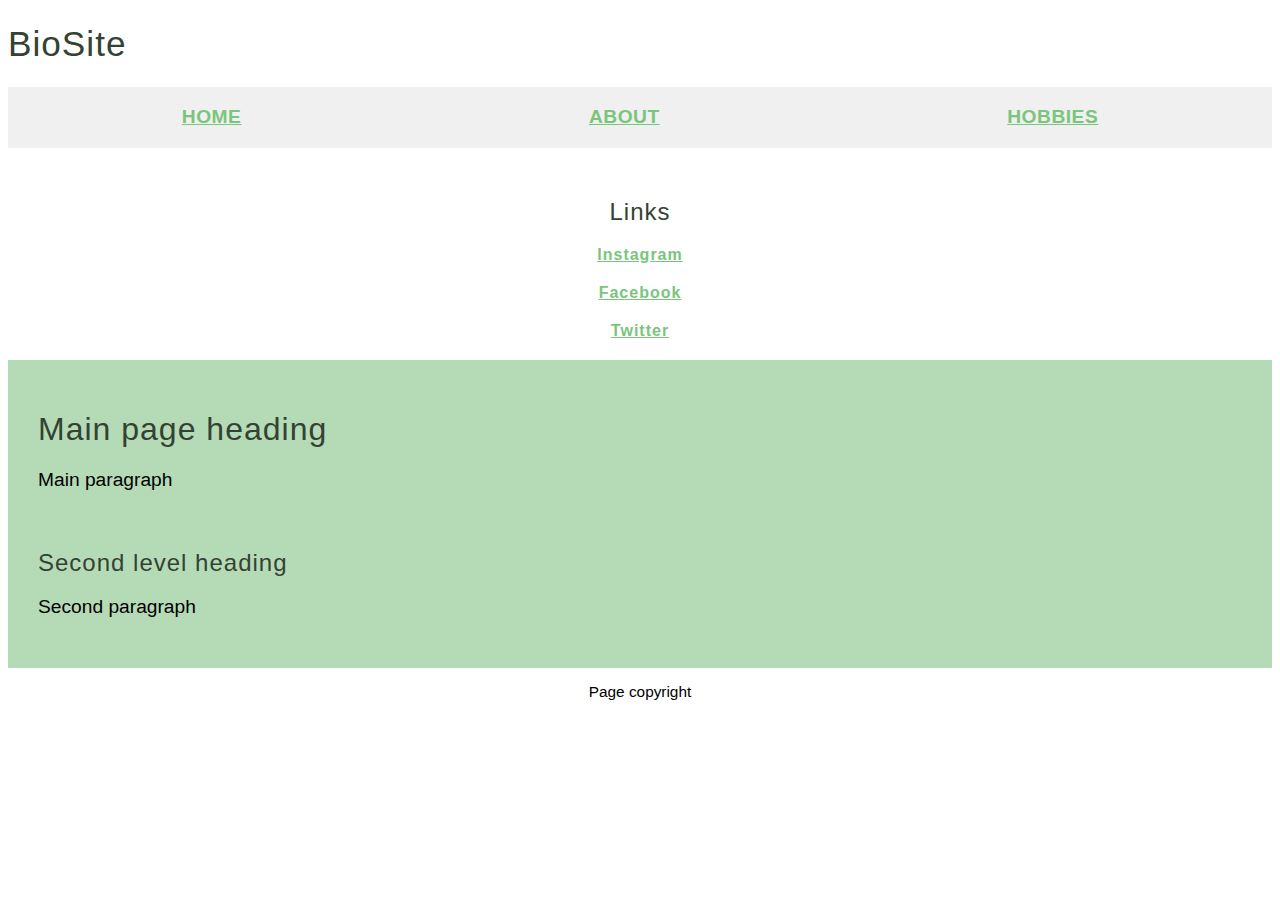
==== about.html @ 51dc38e4 "Module 6.3 Assignment - 3 pages and a CSS file" ====
<!--
  Omar Johnson
  bioSite About
  1/30/24
-->
<!DOCTYPE html>
<html lang="en">
<head>

  <title>bioSite About Page</title>

  <link rel="stylesheet" href="./index.css">

</head>
<body>

  <div class="header-title">
    <h1>BioSite</h1>
  </div>

  <div class="navbar">

    <p><a href="./index.html">Home</a></p>

    <p><a href="#">About</a></p>

    <p><a href="./hobbies.html">Hobbies</a></p>

  </div>

  <div class="sidebar">

    <h2>Links</h2>

    <div class="links">
      <p><a href="#">Instagram</a></p>
      <p><a href="#">Facebook</a></p>
      <p><a href="#">Twitter</a></p>
    </div>

  </div>

  <div class="content">

    <h1>Main page heading</h1>

    <p>Main paragraph</p>

    <br>

    <h2>Second level heading</h2>

    <p>Second paragraph</p>

    <!-- More images -->

  </div>

  <div class="footer-text">
    <p>Page copyright</p>
  </div>

</body>
</html>
---- index.css ----
html, body
{
  scroll-behavior: smooth;
}

h1
{
  font-size: 2em;
  font-weight: 400;
  letter-spacing: 1px;
  font-family: Verdana, sans-serif;
  color: #344234;
}

.header-title h1
{
  font-size: 2.2em;
}

h2
{
  font-weight: 200;
  color: #344234;
  letter-spacing: 1px;
  font-family: Verdana, sans-serif;
}

p
{
  font-size: 1.2em;
  font-weight: 100;
  font-family: Arial, sans-serif;
  color: #000000;
  letter-spacing: 0px;
}

.links p
{
  margin: 20px;
  font-size: 1em;
  letter-spacing: 1px;
}

.navbar
{
  display: flex;
  justify-content: space-around;
  background-color: #f0f0f0;
  margin-bottom: 50px;
}

.navbar p
{
  text-transform: uppercase;
  letter-spacing: 0.5px;
}

a
{
  text-decoration: underline;
  font-weight: 800;
  color: #7AC57C;
}

a:visited
{
  color: #68A76A;
}

figure
{
  display: block;
  margin: 20px;
  text-align: center;
}

figure img
{
  width: 250px;
  height: auto;
  margin-bottom: 5px;
  box-shadow: -2px -2px 10px 1px #5C7960;
}

figure figcaption p
{
  color: #4B5F4B;
  font-size: 1em;
}

button
{
  padding: 6px 10px;
  font-size: 1em;
  font-family: Arial, sans-serif;
  font-weight: 600;
  color: #344234;
  background-color: #B4DBB5;
  border: 2px solid #344234;
  border-radius: 5px;
  letter-spacing: 1px;
}

button:hover
{
  background-color: #A4CBA5
}

button:active
{
  background-color: #80A090;
}

hr
{
  color: #5C7960;
}

ol
{
  list-style-type: decimal;
  list-style-position: outside;
}

ul
{
  list-style-type: disc;
}

.sidebar
{
  text-align: center;
}

.content
{
  padding: 30px;
  background-color: #B4DBB5;
}

.gallery
{
  display: grid;
  grid-template-columns: auto auto auto;
  grid-template-rows: auto;
  max-height: 500px;
}

.gallery figure
{
  max-height: 100%;
  overflow: hidden;
}

.gallery figure img
{
  height: 80% !important;
  width: auto !important;
}

.footer-text
{
  text-align: center;
  font-size: 0.8em;
}
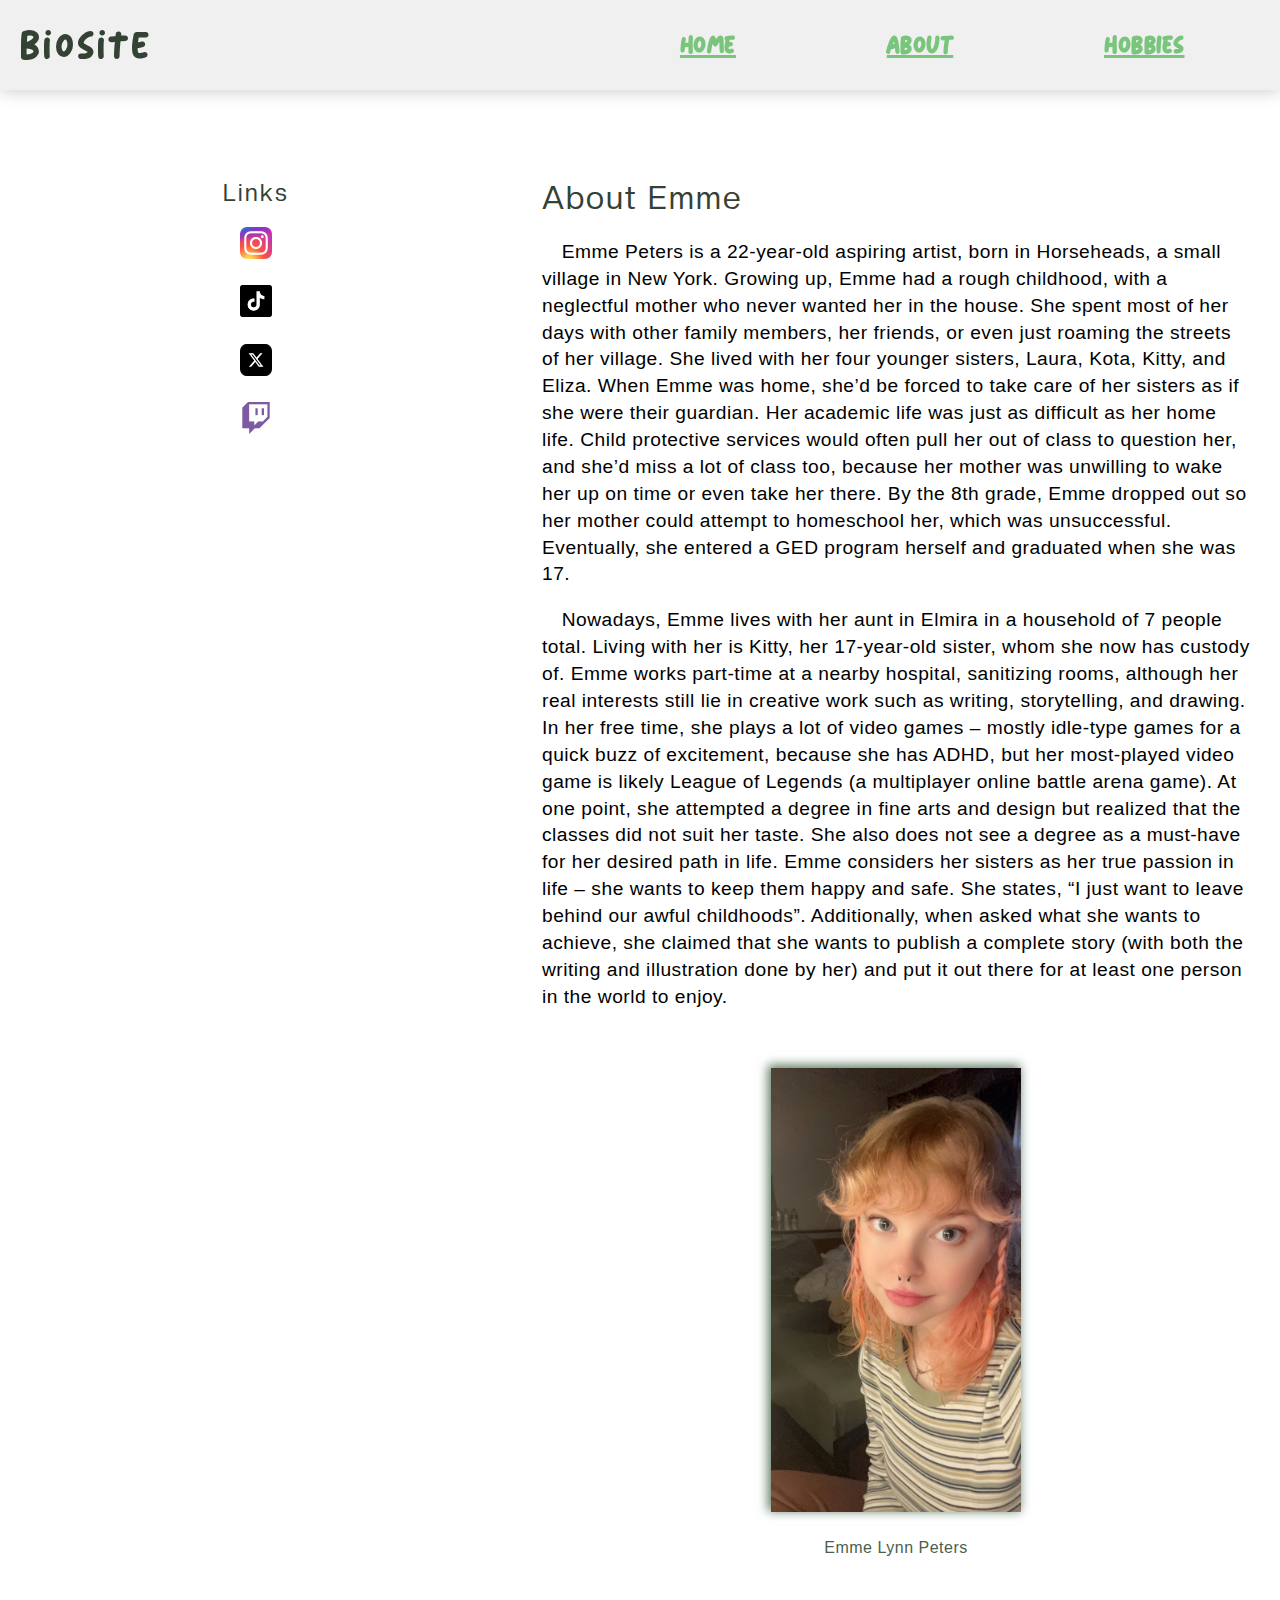
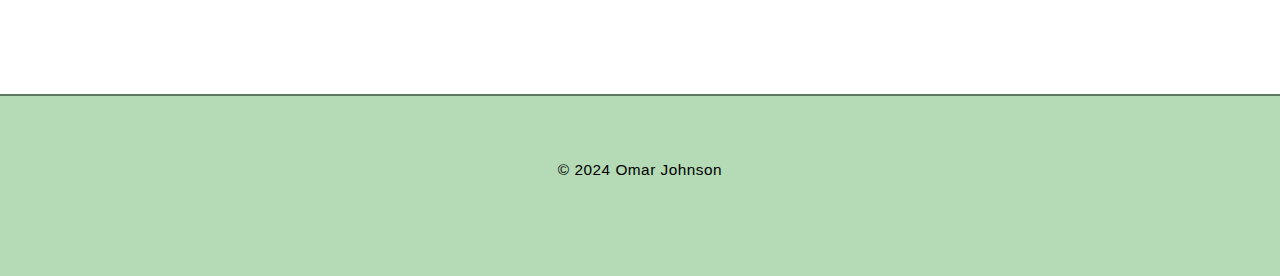
==== commit 882e4ca7: "Module 7 Update" ====
--- a/about.html
+++ b/about.html
@@ -14,51 +14,69 @@
 </head>
 <body>
 
-  <div class="header-title">
-    <h1>BioSite</h1>
-  </div>
+  <header>
 
-  <div class="navbar">
-
-    <p><a href="./index.html">Home</a></p>
-
-    <p><a href="#">About</a></p>
-
-    <p><a href="./hobbies.html">Hobbies</a></p>
-
-  </div>
-
-  <div class="sidebar">
-
-    <h2>Links</h2>
-
-    <div class="links">
-      <p><a href="#">Instagram</a></p>
-      <p><a href="#">Facebook</a></p>
-      <p><a href="#">Twitter</a></p>
+    <div class="header-title">
+      <h1>BioSite</h1>
     </div>
 
-  </div>
+    <div class="navbar">
 
-  <div class="content">
+      <p><a href="./index.html">Home</a></p>
 
-    <h1>Main page heading</h1>
+      <p><a href="#">About</a></p>
 
-    <p>Main paragraph</p>
+      <p><a href="./hobbies.html">Hobbies</a></p>
 
-    <br>
+    </div>
 
-    <h2>Second level heading</h2>
+  </header>
 
-    <p>Second paragraph</p>
+  <main>
 
-    <!-- More images -->
+    <div class="sidebar">
 
-  </div>
+      <h2>Links</h2>
 
-  <div class="footer-text">
-    <p>Page copyright</p>
-  </div>
+      <div class="links">
+        <p><a href="https://www.instagram.com/mysticleksa/?utm_source=qr"><img class="icon" src="./socials/ig.webp" alt="Instagram Account"></a></p>
+        <p><a href="https://www.tiktok.com/@luvlilkabi?_t=8jf463xjAyJ&_r=1"><img class="icon" src="./socials/tiktok.webp" alt="TikTok Account"></a></p>
+        <p><a href="https://twitter.com/lilkabii"><img class="icon" src="./socials/x.webp" alt="Twitter Account"></a></p>
+        <p><a href="https://m.twitch.tv/luvlilkabi/home"><img class="icon" src="./socials/twitch.webp" alt="Twitch Account"></a></p>
+      </div>
+
+    </div>
+
+    <div class="content">
+
+      <h1>About Emme</h1>
+
+      <p>
+        &emsp;Emme Peters is a 22-year-old aspiring artist, born in Horseheads, a small village in New York. Growing up, Emme had a rough childhood, with a neglectful mother who never wanted her in the house. She spent most of her days with other family members, her friends, or even just roaming the streets of her village. She lived with her four younger sisters, Laura, Kota, Kitty, and Eliza. When Emme was home, she’d be forced to take care of her sisters as if she were their guardian. Her academic life was just as difficult as her home life. Child protective services would often pull her out of class to question her, and she’d miss a lot of class too, because her mother was unwilling to wake her up on time or even take her there. By the 8th grade, Emme dropped out so her mother could attempt to homeschool her, which was unsuccessful. Eventually, she entered a GED program herself and graduated when she was 17.
+      </p>
+      <p>
+        &emsp;Nowadays, Emme lives with her aunt in Elmira in a household of 7 people total. Living with her is Kitty, her 17-year-old sister, whom she now has custody of. Emme works part-time at a nearby hospital, sanitizing rooms, although her real interests still lie in creative work such as writing, storytelling, and drawing. In her free time, she plays a lot of video games – mostly idle-type games for a quick buzz of excitement, because she has ADHD, but her most-played video game is likely League of Legends (a multiplayer online battle arena game). At one point, she attempted a degree in fine arts and design but realized that the classes did not suit her taste. She also does not see a degree as a must-have for her desired path in life. Emme considers her sisters as her true passion in life – she wants to keep them happy and safe. She states, “I just want to leave behind our awful childhoods”. Additionally, when asked what she wants to achieve, she claimed that she wants to publish a complete story (with both the writing and illustration done by her) and put it out there for at least one person in the world to enjoy.
+      </p>
+
+      <br>
+
+      <figure>
+        <img alt="Emme Lynn Peters" src="./images/portrait.jpg">
+        <figcaption><p>Emme Lynn Peters</p></figcaption>
+      </figure>
+
+
+    </div>
+
+  </main>
+
+  <footer>
+
+    <div class="footer-text">
+      <p>&copy; 2024 Omar Johnson</p>
+    </div>
+
+  </footer>
 
 </body>
 </html>
--- a/index.css
+++ b/index.css
@@ -1,38 +1,120 @@
 
+/* FONT FACES */
+@font-face
+{
+  font-family: Versatylo;
+  src: url(./fonts/versatylo_rounded.ttf);
+}
+
+@font-face
+{
+  font-family: Moonchild;
+  src: url(./fonts/moonchild.ttf);
+}
+
+@font-face
+{
+  font-family: "Creato Display";
+  src: url(./fonts/creatodisplay.otf);
+}
+
+/* HTML */
 html, body
 {
   scroll-behavior: smooth;
-}
-
+  margin: auto;
+}
+
+/* HEADER */
+header
+{
+  display: grid;
+  grid-template-columns: auto auto;
+  background-color: #f0f0f0;
+  padding: 0;
+  width: 100%;
+  position: fixed;
+  top: 0;
+  left: 0;
+  box-sizing: border-box;
+  padding: 20px;
+  box-shadow: 0px 2px 15px 0px #d0d0d0;
+}
+
+.header-title h1
+{
+  font-size: 3.5em;
+  letter-spacing: 3px;
+  margin: auto;
+  font-family: Moonchild !important;
+}
+
+/* NAV BAR */
+.navbar
+{
+  display: flex;
+  justify-content: space-around;
+  height: 100%;
+}
+
+.navbar p
+{
+  text-transform: uppercase;
+  letter-spacing: 0.5px;
+  margin: auto;
+  font-family: Moonchild;
+  font-size: 2em;
+}
+
+.navbar a, .navbar a:visited
+{
+  color: #7AC57C;
+  transition: color 0.25s ease-in-out;
+}
+
+.navbar a:hover
+{
+  color: #6AB56C;
+  transition: color 0.25s ease-in-out;
+}
+
+/* MAIN */
+
+main
+{
+  margin-top: 8em;
+  margin-bottom: 4em;
+  display: grid;
+  grid-template-columns: 40% 60%;
+}
+
+/* HEADINGS */
 h1
 {
   font-size: 2em;
   font-weight: 400;
-  letter-spacing: 1px;
-  font-family: Verdana, sans-serif;
+  letter-spacing: 2px;
+  font-family: "Creato Display", sans-serif;
   color: #344234;
-}
-
-.header-title h1
-{
-  font-size: 2.2em;
 }
 
 h2
 {
   font-weight: 200;
   color: #344234;
-  letter-spacing: 1px;
-  font-family: Verdana, sans-serif;
-}
-
+  letter-spacing: 2px;
+  font-family: "Creato Display", sans-serif;
+}
+
+/* PARAGRAPHS */
 p
 {
   font-size: 1.2em;
-  font-weight: 100;
-  font-family: Arial, sans-serif;
+  font-weight: 0;
+  font-family: Helvetica, sans-serif;
+  letter-spacing: 0.5px;
   color: #000000;
-  letter-spacing: 0px;
+  line-height: 1.4em;
 }
 
 .links p
@@ -42,20 +124,7 @@
   letter-spacing: 1px;
 }
 
-.navbar
-{
-  display: flex;
-  justify-content: space-around;
-  background-color: #f0f0f0;
-  margin-bottom: 50px;
-}
-
-.navbar p
-{
-  text-transform: uppercase;
-  letter-spacing: 0.5px;
-}
-
+/* ANCHORS */
 a
 {
   text-decoration: underline;
@@ -68,11 +137,12 @@
   color: #68A76A;
 }
 
+/* IMAGES */
 figure
 {
   display: block;
-  margin: 20px;
-  text-align: center;
+  margin: 20px auto 40px auto;
+  max-width: 250px;
 }
 
 figure img
@@ -81,19 +151,35 @@
   height: auto;
   margin-bottom: 5px;
   box-shadow: -2px -2px 10px 1px #5C7960;
+  transition: box-shadow 0.5s ease-in-out;
+}
+
+figure img:hover
+{
+  box-shadow: -5px -5px 12px 2px #4C6950, 3px 3px 10px 1px #4C6950;
+  transition: box-shadow 1s ease-in-out;
 }
 
 figure figcaption p
 {
   color: #4B5F4B;
   font-size: 1em;
-}
-
+  text-align: center;
+}
+
+img.icon
+{
+  width: auto;
+  height: 2em;
+}
+
+/* BUTTONS AND BUTTON HOVERS */
 button
 {
   padding: 6px 10px;
+  margin: 25px;
   font-size: 1em;
-  font-family: Arial, sans-serif;
+  font-family: "Creato Display", sans-serif;
   font-weight: 600;
   color: #344234;
   background-color: #B4DBB5;
@@ -104,7 +190,7 @@
 
 button:hover
 {
-  background-color: #A4CBA5
+  background-color: #A4CBA5;
 }
 
 button:active
@@ -116,6 +202,27 @@
 {
   color: #5C7960;
 }
+
+/* SCROLLBAR */
+::-webkit-scrollbar {
+  width: 15px;
+}
+
+::-webkit-scrollbar-track {
+  background-color: #f1f1f1;
+}
+
+::-webkit-scrollbar-thumb {
+ background-color: #B4DBB5;
+ box-shadow: 0px -5px 9px 0px #c0c0c0, 0px 5px 9px 0px #c0c0c0;
+}
+
+::-webkit-scrollbar-thumb:hover {
+ background-color: #94BB95;
+}
+
+
+/* LISTS */
 
 ol
 {
@@ -128,39 +235,62 @@
   list-style-type: disc;
 }
 
+/* SECTIONS */
 .sidebar
 {
   text-align: center;
+  padding: 30px;
 }
 
 .content
 {
+  text-align: left;
   padding: 30px;
+}
+
+.gallery
+{
+  width: 100%;
+  display: grid;
+  grid-template-columns: 500px 500px 500px;
+  grid-template-rows: 400px;
+  background-color: #fafafa;
+  justify-content: space-around;
+  box-shadow: 0px 1px 5px 0px #f5f5f5, 0px -1px 5px 0px #f5f5f5;
+  padding-top: 50px;
+}
+
+.gallery figure
+{
+  min-height: 100%;
+  min-width: 100%;
+  margin: auto;
+  text-align: center;
+}
+
+.gallery figure img
+{
+  height: 300px !important;
+  width: 300px !important;
+  margin: auto;
+  object-fit: cover;
+}
+
+/* FOOTER */
+
+footer
+{
+  text-align: center;
+  width: 100%;
+  margin: 2em 0 0 0;
+  box-sizing: border-box;
+  padding: 3em 0 5em 0;
   background-color: #B4DBB5;
-}
-
-.gallery
-{
-  display: grid;
-  grid-template-columns: auto auto auto;
-  grid-template-rows: auto;
-  max-height: 500px;
-}
-
-.gallery figure
-{
-  max-height: 100%;
-  overflow: hidden;
-}
-
-.gallery figure img
-{
-  height: 80% !important;
-  width: auto !important;
-}
-
-.footer-text
-{
-  text-align: center;
+  border-top: 2px solid #5C7960;
+  box-shadow: 0 50vh 0 50vh #B4DBB5; /* stretches footer to bottom of page */
+}
+
+footer .footer-text
+{
   font-size: 0.8em;
 }
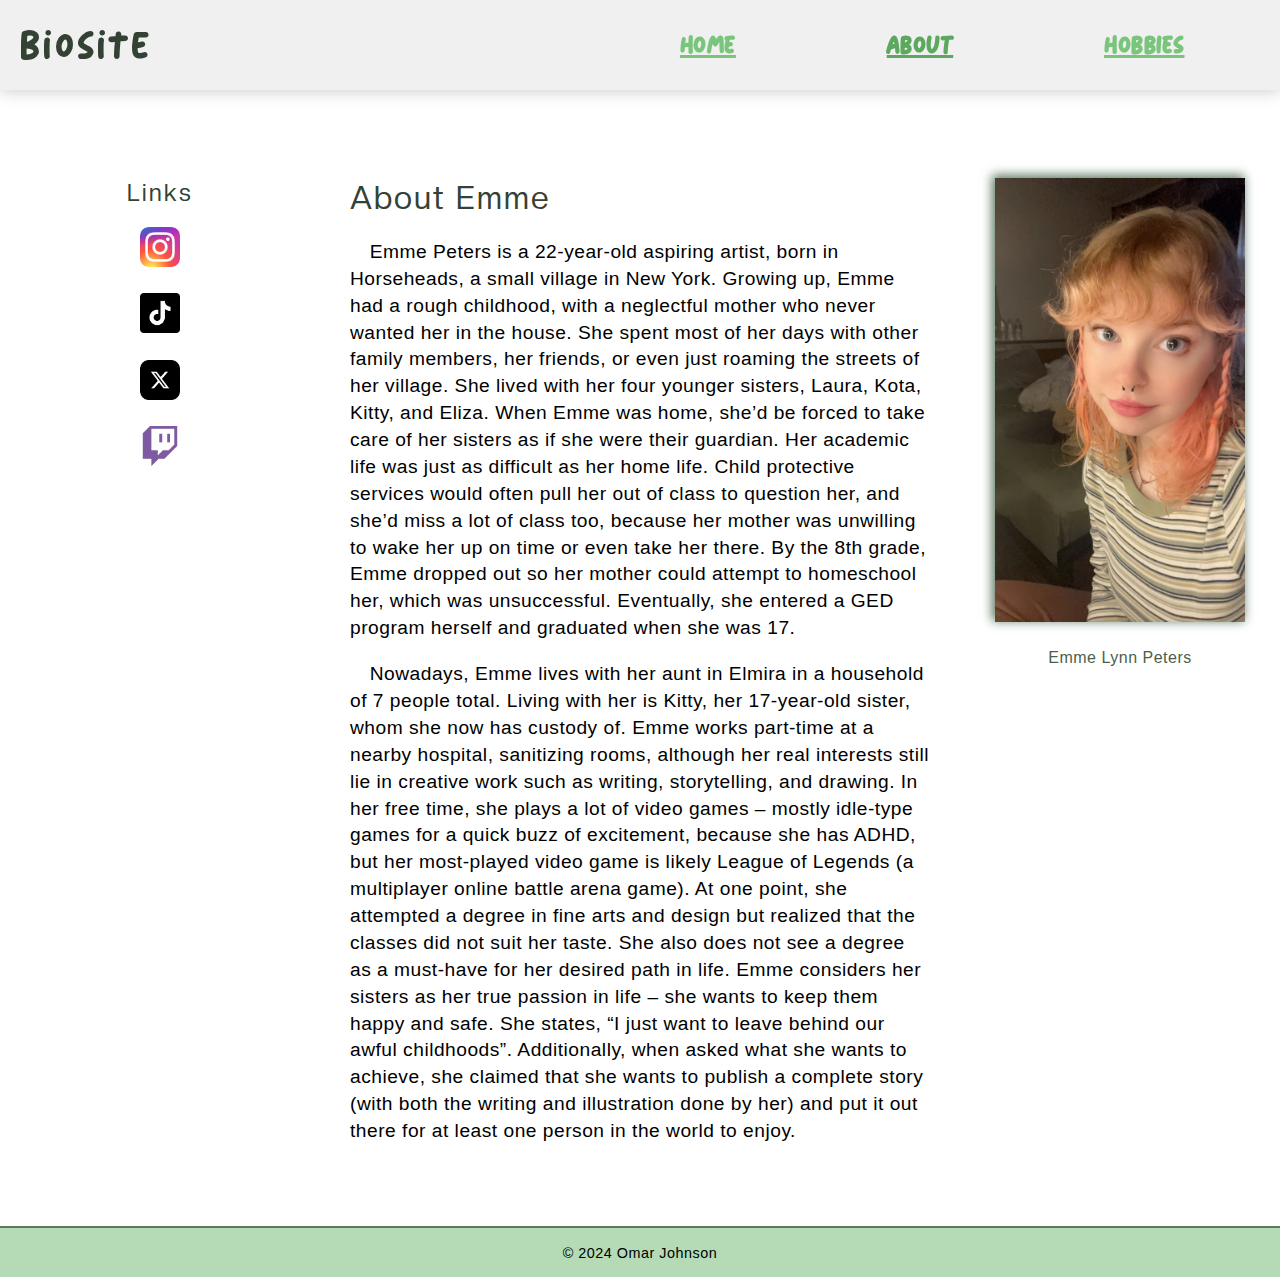
==== commit fbe2570d: "Final solution" ====
--- a/about.html
+++ b/about.html
@@ -16,7 +16,7 @@
 
   <header>
 
-    <div class="header-title">
+    <div class="header-title" onclick="window.location.href = './index.html';">
       <h1>BioSite</h1>
     </div>
 
@@ -24,7 +24,7 @@
 
       <p><a href="./index.html">Home</a></p>
 
-      <p><a href="#">About</a></p>
+      <p><a href="#" class="selected">About</a></p>
 
       <p><a href="./hobbies.html">Hobbies</a></p>
 
@@ -58,15 +58,17 @@
         &emsp;Nowadays, Emme lives with her aunt in Elmira in a household of 7 people total. Living with her is Kitty, her 17-year-old sister, whom she now has custody of. Emme works part-time at a nearby hospital, sanitizing rooms, although her real interests still lie in creative work such as writing, storytelling, and drawing. In her free time, she plays a lot of video games – mostly idle-type games for a quick buzz of excitement, because she has ADHD, but her most-played video game is likely League of Legends (a multiplayer online battle arena game). At one point, she attempted a degree in fine arts and design but realized that the classes did not suit her taste. She also does not see a degree as a must-have for her desired path in life. Emme considers her sisters as her true passion in life – she wants to keep them happy and safe. She states, “I just want to leave behind our awful childhoods”. Additionally, when asked what she wants to achieve, she claimed that she wants to publish a complete story (with both the writing and illustration done by her) and put it out there for at least one person in the world to enjoy.
       </p>
 
-      <br>
+    </div>
+
+    <div class="sidebar">
 
       <figure>
         <img alt="Emme Lynn Peters" src="./images/portrait.jpg">
         <figcaption><p>Emme Lynn Peters</p></figcaption>
       </figure>
 
+    </div>
 
-    </div>
 
   </main>
 
--- a/index.css
+++ b/index.css
@@ -78,14 +78,19 @@
   transition: color 0.25s ease-in-out;
 }
 
+.navbar a.selected
+{
+  color: #5CA85F;
+}
+
 /* MAIN */
 
 main
 {
   margin-top: 8em;
-  margin-bottom: 4em;
+  margin-bottom: 2em;
   display: grid;
-  grid-template-columns: 40% 60%;
+  grid-template-columns: 25% 50% 25%;
 }
 
 /* HEADINGS */
@@ -170,7 +175,7 @@
 img.icon
 {
   width: auto;
-  height: 2em;
+  height: 2.5em;
 }
 
 /* BUTTONS AND BUTTON HOVERS */
@@ -254,17 +259,18 @@
   display: grid;
   grid-template-columns: 500px 500px 500px;
   grid-template-rows: 400px;
-  background-color: #fafafa;
+  background-color: #f3f3f3;
   justify-content: space-around;
   box-shadow: 0px 1px 5px 0px #f5f5f5, 0px -1px 5px 0px #f5f5f5;
-  padding-top: 50px;
+  padding: 25px 0;
 }
 
 .gallery figure
 {
+  display: inline-grid;
   min-height: 100%;
   min-width: 100%;
-  margin: auto;
+  grid-template-rows: 300px 100px;
   text-align: center;
 }
 
@@ -276,15 +282,23 @@
   object-fit: cover;
 }
 
+.gallery figcaption
+{
+  display: flex;
+}
+.gallery figcaption p
+{
+  margin: auto;
+}
+
 /* FOOTER */
 
 footer
 {
   text-align: center;
   width: 100%;
-  margin: 2em 0 0 0;
-  box-sizing: border-box;
-  padding: 3em 0 5em 0;
+  margin: 0;
+  padding: 0;
   background-color: #B4DBB5;
   border-top: 2px solid #5C7960;
   box-shadow: 0 50vh 0 50vh #B4DBB5; /* stretches footer to bottom of page */
@@ -292,5 +306,5 @@
 
 footer .footer-text
 {
-  font-size: 0.8em;
-}
+  font-size: 0.75em;
+}
